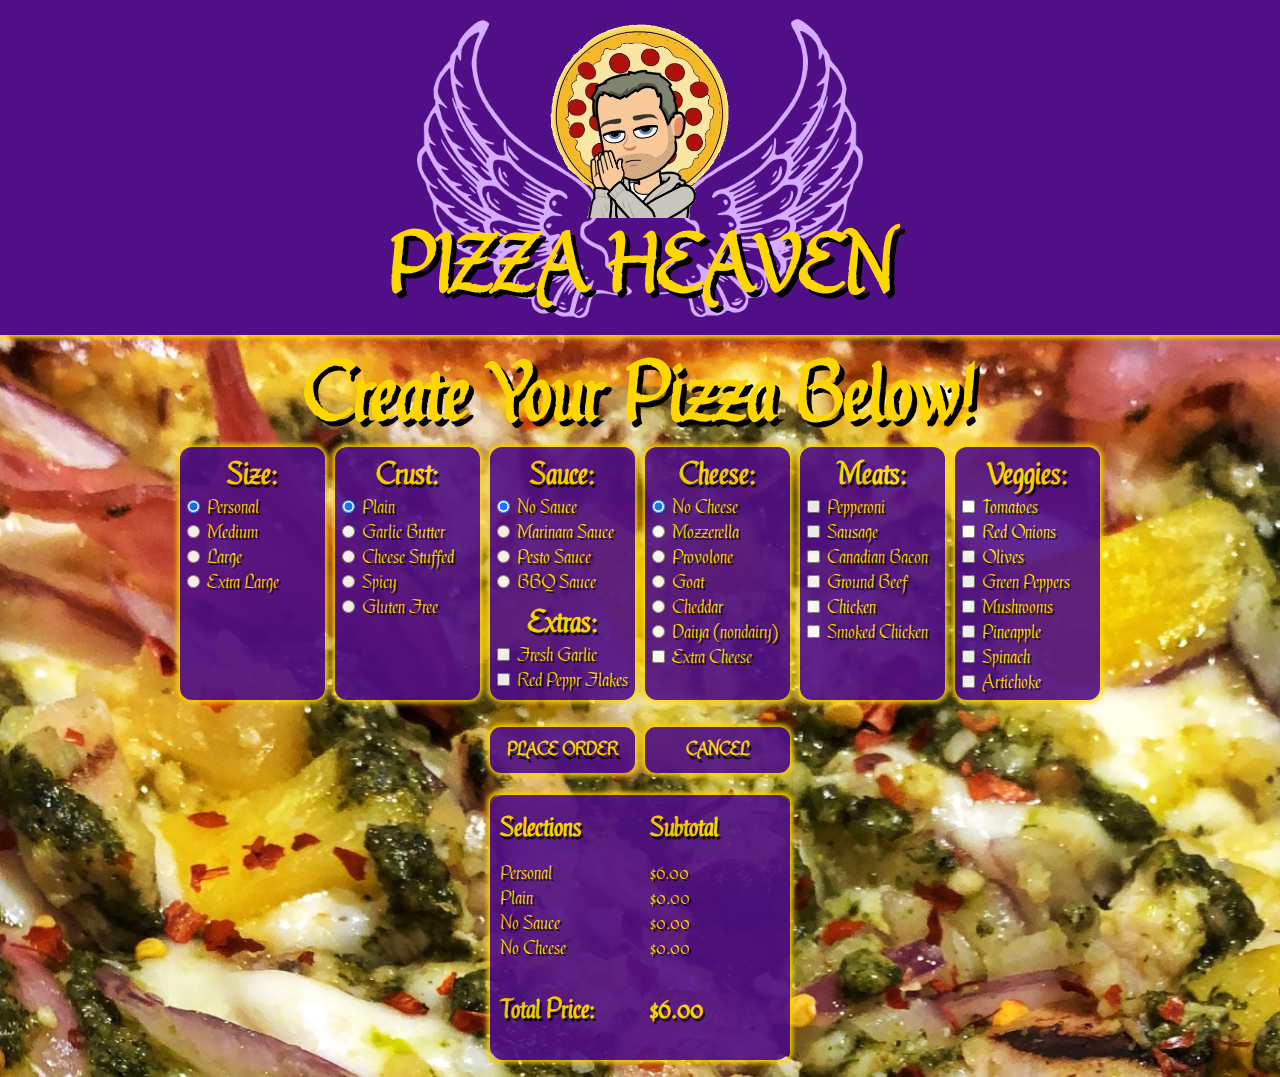
==== Project Pizza/index.html @ 76279886 "scrolling debug" ====
<!DOCTYPE html>
<html>
<head>
    <meta charset="utf-8">
    <meta http-equiv="X-UA-Compatible" content="IE=edge">
    <title>Pizza Heaven</title>
    <meta name="viewport" content="width=device-width, initial-scale=1">
    <link rel="stylesheet" type="text/css" href="./css/pizza.css" media="screen"/>
    <script src="https://ajax.aspnetcdn.com/ajax/jQuery/jquery-3.4.1.min.js"></script>
    <script src="https://cdnjs.cloudflare.com/ajax/libs/popper.js/1.14.7/umd/popper.min.js"></script>
    <script src="JS/pizza_heaven.js"defer></script>  
    
    <!-- ****** faviconit.com favicons ****** -->
        <link rel="icon" href="favicon.ico" type="image/x-icon">
</head>
<body>
 
    <!----------------------------- HEADER --------------------------------->
    <header class="header-flex">
        <!-- <div class="pizza-halo"></div> -->
        <div class="wings-bg-l  leftwing"> </div> 
        <div class="wings-bg-r  rightwing"> </div> 
        <img src='./img/halo.png' class="pizza-halo">
            <!-- <div class="wings-bg rightwing"> </div>  -->
        <h1 class="header-h1"><strong>PIZZA HEAVEN</strong></h1>
    </header>
    
    <!----------------------------- MAIN MENU ----------------------------------->
    <main>
        <br>
        <h1>Create Your Pizza Below!</h1>
        <form id="menuForm" class="menu-flx">
            <div class="menu-cell">
                <h2 class="menu-cell-hdr">Size:</h2>
                <label><input type="radio" name="size" onclick="processOrder()" value="Personal" checked> Personal</label>
                <label><input type="radio" name="size" onclick="processOrder()" value="Medium"> Medium</label>
                <label><input type="radio" name="size" onclick="processOrder()" value="Large"> Large</label>
                <label><input type="radio" name="size" onclick="processOrder()" value="Extra Large"> Extra Large</label>
            </div>
            <div class="menu-cell">
                <h2 class="menu-cell-hdr">Crust:</h2>
                <label><input type="radio" name="crust" onclick="processOrder()" value="Plain" checked> Plain</label>
                <label><input type="radio" name="crust" onclick="processOrder()" value="Garlic Butter"> Garlic Butter</label>
                <label><input type="radio" name="crust" onclick="processOrder()" value="Cheese Stuffed"> Cheese Stuffed</label>
                <label><input type="radio" name="crust" onclick="processOrder()" value="Spicy"> Spicy</label>
                <label><input type="radio" name="crust" onclick="processOrder()" value="Gluten Free"> Gluten Free</label>
            </div>
            <div class="menu-cell">
                <h2 class="menu-cell-hdr">Sauce:</h2>
                <label><input type="radio" name="sauce" onclick="processOrder()" value="No Sauce" checked> No Sauce</label>
                <label><input type="radio" name="sauce" onclick="processOrder()" value="Marinara Sauce"> Marinara Sauce</label>
                <label><input type="radio" name="sauce" onclick="processOrder()" value="Pesto Sauce"> Pesto Sauce</label>
                <label><input type="radio" name="sauce" onclick="processOrder()" value="BBQ Sauce"> BBQ Sauce</label>
                <h2 class="menu-cell-hdr">Extras:</h2>
                <label><input type="checkbox" name="sauce" onclick="processOrder()" value="Fresh Garlic"> Fresh Garlic</label>
                <label><input type="checkbox" name="sauce" onclick="processOrder()" value="Red Peppr Flakes"> Red Peppr Flakes</label>
            </div>
            <div class="menu-cell">
                <h2 class="menu-cell-hdr">Cheese:</h2>
                <label><input id="no-cheese" type="radio" name="cheese" onclick="cancelExtraCheese(); processOrder()" value="No Cheese" checked> No Cheese</label>
                <label><input type="radio" name="cheese" onclick="processOrder()" value="Mozzerella"> Mozzerella</label>
                <label><input type="radio" name="cheese" onclick="processOrder()" value="Provolone"> Provolone</label>
                <label><input type="radio" name="cheese" onclick="processOrder()" value="Goat"> Goat</label>
                <label><input type="radio" name="cheese" onclick="processOrder()" value="Cheddar"> Cheddar </label>
                <label><input type="radio" name="cheese" onclick="processOrder()" value="Daiya"> Daiya (nondairy) </label>
                <label class="tool-tip">
                    <input id="extra-cheese" type="checkbox" name="cheese"  onclick="processOrder();" value="Extra Cheese">
                     Extra Cheese
                    <span id="cheese-tip" class="tool-tip-text">Select a cheese first</span>
                </label>
            </div>
            <div class="menu-cell">
                <h2 class="menu-cell-hdr">Meats:</h2>
                <label><input type="checkbox" name="meat" onclick="processOrder()" value="Pepperoni"> Pepperoni</label>
                <label><input type="checkbox" name="meat" onclick="processOrder()" value="Sausage"> Sausage</label>
                <label><input type="checkbox" name="meat" onclick="processOrder()" value="Canadian Bacon"> Canadian Bacon</label>
                <label><input type="checkbox" name="meat" onclick="processOrder()" value="Ground Beef"> Ground Beef</label>
                <label><input type="checkbox" name="meat" onclick="processOrder()" value="Chicken"> Chicken</label>
                <label><input type="checkbox" name="meat" onclick="processOrder()" value="Smoked Chicken"> Smoked Chicken</label>
            </div>
            <div class="menu-cell">
                <h2 class="menu-cell-hdr">Veggies:</h2>
                <label><input type="checkbox" name="veggies" onclick="processOrder()" value="Tomatoes"> Tomatoes</label>
                <label><input type="checkbox" name="veggies" onclick="processOrder()" value="Red Onions"> Red Onions</label>
                <label><input type="checkbox" name="veggies" onclick="processOrder()" value="Olives"> Olives</label>
                <label><input type="checkbox" name="veggies" onclick="processOrder()" value="Green Peppers"> Green Peppers</label>
                <label><input type="checkbox" name="veggies" onclick="processOrder()" value="Mushrooms"> Mushrooms</label>
                <label><input type="checkbox" name="veggies" onclick="processOrder()" value="Pineapple"> Pineapple</label>
                <label><input type="checkbox" name="veggies" onclick="processOrder()" value="Spinach"> Spinach</label>
                <label><input type="checkbox" name="veggies" onclick="processOrder()" value="Artichoke"> Artichoke</label>
            </div>
        </form>
        <br>

        <!----------------------------- CONTROLS ----------------------------------->
        <div class="menu-flx">
            <!-- when clicked, go to where the total price is displayed -->
            <!-- <div class="button" onclick="location.href='#tot-prc'"> -->
            <!-- <div class="button" onclick="scrollToTotal()"> -->
            <!-- <div class="button" onclick="document.getElementById('tot-prc').scrollIntoView({ 
                    behavior: 'smooth' });"> -->
            <!-- <div class="button" onclick="smoothScroll('tot-prc-hdr', 800)"> -->
            <!-- <div class="button"> -->
            <div class="button" onclick="checkIfInView(document.getElementById('tot-prc'))">
                <p><strong>PLACE ORDER</strong></p>
            </div>
            <div class="button" onclick="clearSelections()">
                <p><strong>CANCEL</strong></p>
            </div>            
        </div>
        <br>
        
        <!----------------------------- CART ----------------------------------->
            <div id="cart" class="menu-flx" >
                <div id="itm-hdr" class="cart-cell">
                    <h3>Selections</h3>
                </div>
                <div id="subtot-hdr" class="cart-cell">
                    <h3>Subtotal</h3>
                </div>
                <div id="itm-sel" class="cart-cell" >
                    <!-- placeholders -->
                    <!-- <br> -->
                    <!-- for layout -->
                    <!-- <br> -->
                    <!-- purposes -->
                    <!-- <br> -->
                </div>
                <div id="itm-prc" class="cart-cell">
                    <!-- 1 -->
                    <!-- <br> -->
                    <!-- 1 -->
                    <!-- <br> -->
                    <!-- 1 -->
                    <!-- <br> -->
                </div>
                <div id="tot-prc-hdr" class="cart-cell">
                    <h3>Total Price:</h3>
                </div>
                <div id="tot-prc" class="cart-cell">
                    <h3></h3>
                </div>
            </div>
        <br>
</main>
  
</body>
</html>
---- Project Pizza/css/pizza.css ----
/* ---------------------------------------------------------------
            FONT from https://www.fontsquirrel.com/
   --------------------------------------------------------------- */

   @font-face {
    font-family: 'gothic_ultra_otregular';
    src: url('gothic_ultra_ot-webfont.eot');
    src: url('gothic_ultra_ot-webfont.eot?#iefix') format('embedded-opentype'),
            url('gothic_ultra_ot-webfont.woff') format('woff'),
            url('gothic_ultra_ot-webfont.ttf') format('truetype'),
            url('gothic_ultra_ot-webfont.svg#gothic_ultra_otregular') format('svg');
    font-weight: normal;
    font-style: normal;

}

body {
    background-color:#fff;
    /* background-color:#f7b82b; */ /* gold */
    /* background-color: #500f86; */ /* purple */
    font-family: 'gothic_ultra_otregular';
    margin: 0px; 
    display: block;
    color: gold;
	animation: fadeInAnimation cubic-bezier(0.6, -0.28, 0.74, 0.05) .5s;
    animation-iteration-count: 1;
    animation-fill-mode: forwards;
    overflow-x: hidden;
}

  
@keyframes fadeInAnimation {
    0% {
        opacity: 0;
    }
    100% {
        opacity: 1;
     }
}

/* ---------------------------------------------------------------
                        Angel Wings Animation
   --------------------------------------------------------------- */
		
.leftwing {
    /* animation:flap-l 5s cubic-bezier(.28,-.8,.08,.99) infinite; */
    animation:flap-l 5s cubic-bezier(.28,-0.66,.2,.88) 2;
	/*animation-timing-function: ease-in-out;*/
}
.rightwing {
    /* animation:flap-r 5s cubic-bezier(.28,-.8,.08,.99) 2; */
    animation:flap-r 5s cubic-bezier(.28,-0.66,.2,.88) 2;
	/*animation-timing-function: ease-in-out;*/
}

@keyframes flap-l {
			0% {transform:  perspective(200px) rotateY(0);}
			50% {transform: perspective(200px) rotateY(-40deg);}
			100% {transform:perspective(200px) rotateY(0);}
}
@keyframes flap-r {
			0% {transform:perspective(200px) rotateY(0); }
			50% {transform:perspective(200px) rotateY(40deg);}
			100% {transform:perspective(200px) rotateY(0);}
}
/* https://codepen.io/Katrine-Marie/pen/MYZNOG */

h1 {
    margin: auto; 
    font-size: 100px; 
    text-shadow: 5px 5px #000;
    text-align: center; 
    line-height: .9em;
}

/* ---------------------------------------------------------------
                        HEADER STYLING 
   --------------------------------------------------------------- */
.header-flex {
    background-color: #500f86;
    padding-top: 10px;
    height: auto;
    /* height: 400px; */
    box-shadow: 0 0 5px 3px;
    /* to show gold halo on bottom of header. Otherwise obscured by .main */    
    position: relative;
    z-index: 200;
    display: flex;
    flex-direction: column;
    justify-content: center;
    align-items: center; 
}

.header-h1 {
    margin-top: -104px;
    margin-bottom: 22px;
}

.pizza-halo {
    /*background-color: #fff;*/ /* in case background image can't be found */
    max-width: 184px;
    max-height: 198px;   /* affects horizontal positioning of the wings */
    width: 50%;
    position: absolute;
    top: 6%;
    /*align-self: flex-start;*/  /* to preserve image aspect ratio */
    /* background: url('../img/halo.png');
    background-repeat: no-repeat;
    background-position: center; 
    background-size: contain; */
}
.wings-bg-l {
    background: url('../img/wing-l.png');
    margin: 10px;
    background-repeat: no-repeat; /* repeat and space images horizontally; don't show partial images */
    /* background-repeat: space; repeat and space images horizontally; don't show partial images */
    background-size: contain;  /* causes image to shrink and fit (if needed) when viewport shrinks */
    background-position: center; 
    height: 298px;
    width: 100%;
    /* position: absolute; */
    z-index: -2;
}
.wings-bg-r {
    background: url('../img/wing-r.png');
    margin: 10px;
    background-repeat: no-repeat; /* repeat and space images horizontally; don't show partial images */
    /* background-repeat: space; repeat and space images horizontally; don't show partial images */
    background-size: contain;  /* causes image to shrink and fit (if needed) when viewport shrinks */
    background-position: center; 
    height: 298px;
    width: 100%;
    /* position: absolute; */
    z-index: -2;
    margin-top: -309px;
}


/* ---------------------------------------------------------------
                        MAIN STYLING 
   --------------------------------------------------------------- */

main {
    background: url('../img/pizza4.jpg') repeat  ;
    /* Alternate way (instead of z-index) to get gold halo on bottom of header */
/*    box-shadow: inset -4px 9px 9px -4px gold;*/
    background-size: 1600px;
    height: auto;
    /* Push .main z-index below that of .header to show gold halo */
    position: relative;
    z-index: 100;  

}

input {
    margin-left: 7px;
}

label {
	display: block;
}

.menu-flx {
    display: flex;
    flex-wrap: wrap;
    flex-direction: row;
    justify-content: center;
    width: auto;
    margin: 0% auto;
    opacity: 0.90;
}

.menu-cell-hdr {
    text-align: center; 
    margin: 0 auto;
    padding-top: 8px;
    text-shadow: 2px 3px #000;
    font-size: 38px;
}

.menu-cell  {
    width: 145px;
    height: 253px;
    margin: 5px;
    font-size: 24px;
    background-color: #500f86;
    text-shadow: 1.5px 1.5px #000;
    box-shadow: 0 0 5px 3px;
    border-radius: 0.5em;
}

.button {
    width: 145px;
    height: auto;
    margin: 5px;
    cursor: pointer;
    background-color: #500f86;
    font-size: 22px;
    box-shadow: 0 0 5px 3px;
    border-radius: 0.5em;
    text-align: center;
    line-height: .1em;
    text-shadow: 1.5px 3.5px #000;
    transition-duration: .4s; 
}

.button-anchor {
    text-decoration: none; 
    color: gold;
}

.button-anchor:hover {
    text-decoration: none; 
    color: #500f86;
}
.button:hover {
    text-shadow: none;
    color: #500f86;
    background-color: gold;
}

.tool-tip .tool-tip-text {
    visibility: hidden;
    width: 120px;
    background-color: gold;
    color: #500f86;
    text-align: center;
    border-radius: 6px;
    padding: 0px 5px;
    text-shadow: none;  
  
    /* Position the tooltip */
    position: relative;
    z-index: 1;
    left: 8px;
  }  

/* Change cursor to point when hover over selections */  
label, input:hover {
    cursor: pointer; 
}    

#cart {
    width: 300px; 
    opacity: 0;   /* set to .90 for debug and layout */
    box-shadow: 0 0 5px 3px; 
    border-radius: 0.5em; 
}

.cart-cell {
    background-color: #500f86;
    width: 140px;
    padding-left: 10px;
}

#itm-hdr {
    font-size: 28px;
    line-height: 0;
    text-shadow: 2px 3px #000;
    border-top-left-radius: 0.5em;
}

#subtot-hdr {
    font-size: 28px;
    line-height: 0;
    text-shadow: 2px 3px #000;
    border-top-right-radius: 0.5em;
}

#itm-sel {
    font-size: 24px;
    text-shadow: 1.5px 1.5px #000;
}

#itm-prc {
    font-size: 24px;
    text-shadow: 1.5px 1.5px #000;
}

#tot-prc-hdr {
    font-size: 28px;
    text-shadow: 2px 3px #000;
    border-bottom-left-radius: 0.5em;
}

#tot-prc {
    font-size: 28px;
    text-shadow: 2px 3px #000;
    border-top-color: #000;
    border-top-width: 2px;
    border-bottom-right-radius: 0.5em;
}
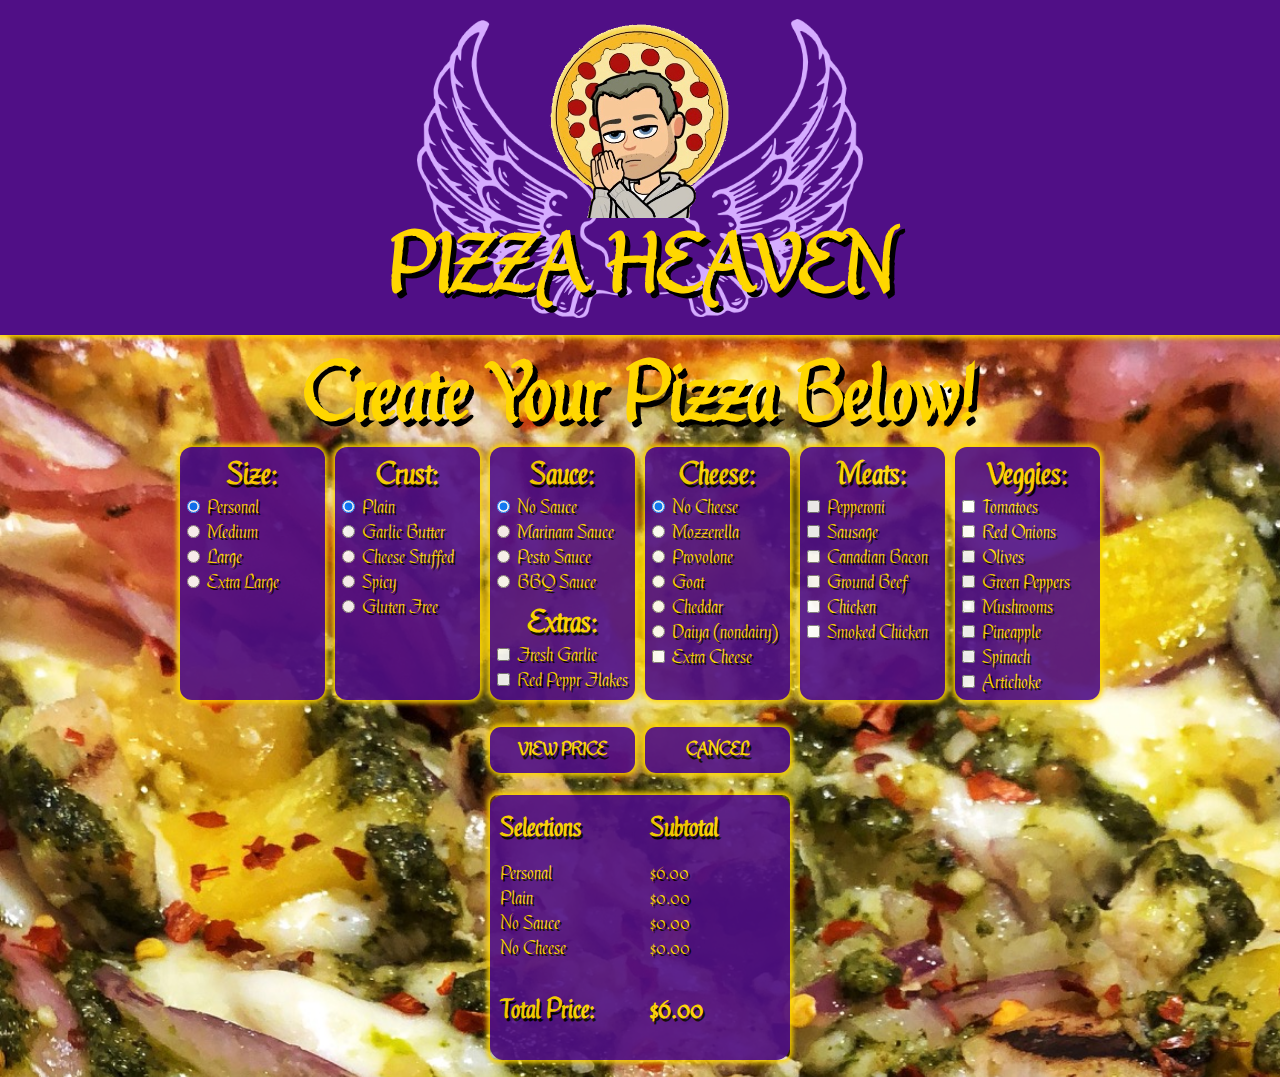
==== commit 7c63a7cd: "Final tuning" ====
--- a/Project Pizza/index.html
+++ b/Project Pizza/index.html
@@ -97,12 +97,11 @@
             <!-- when clicked, go to where the total price is displayed -->
             <!-- <div class="button" onclick="location.href='#tot-prc'"> -->
             <!-- <div class="button" onclick="scrollToTotal()"> -->
-            <!-- <div class="button" onclick="document.getElementById('tot-prc').scrollIntoView({ 
-                    behavior: 'smooth' });"> -->
-            <!-- <div class="button" onclick="smoothScroll('tot-prc-hdr', 800)"> -->
+            <!-- <div class="button" onclick="document.getElementById('tot-prc').scrollIntoView({ behavior: 'smooth' });"> -->
+            <div class="button" onclick="scrollUntilVisible('tot-prc-hdr', 800)">
             <!-- <div class="button"> -->
-            <div class="button" onclick="checkIfInView(document.getElementById('tot-prc'))">
-                <p><strong>PLACE ORDER</strong></p>
+            <!-- <div class="button" onclick="checkIfInView(document.getElementById('tot-prc'))"> -->
+                <p><strong>VIEW PRICE</strong></p>
             </div>
             <div class="button" onclick="clearSelections()">
                 <p><strong>CANCEL</strong></p>
